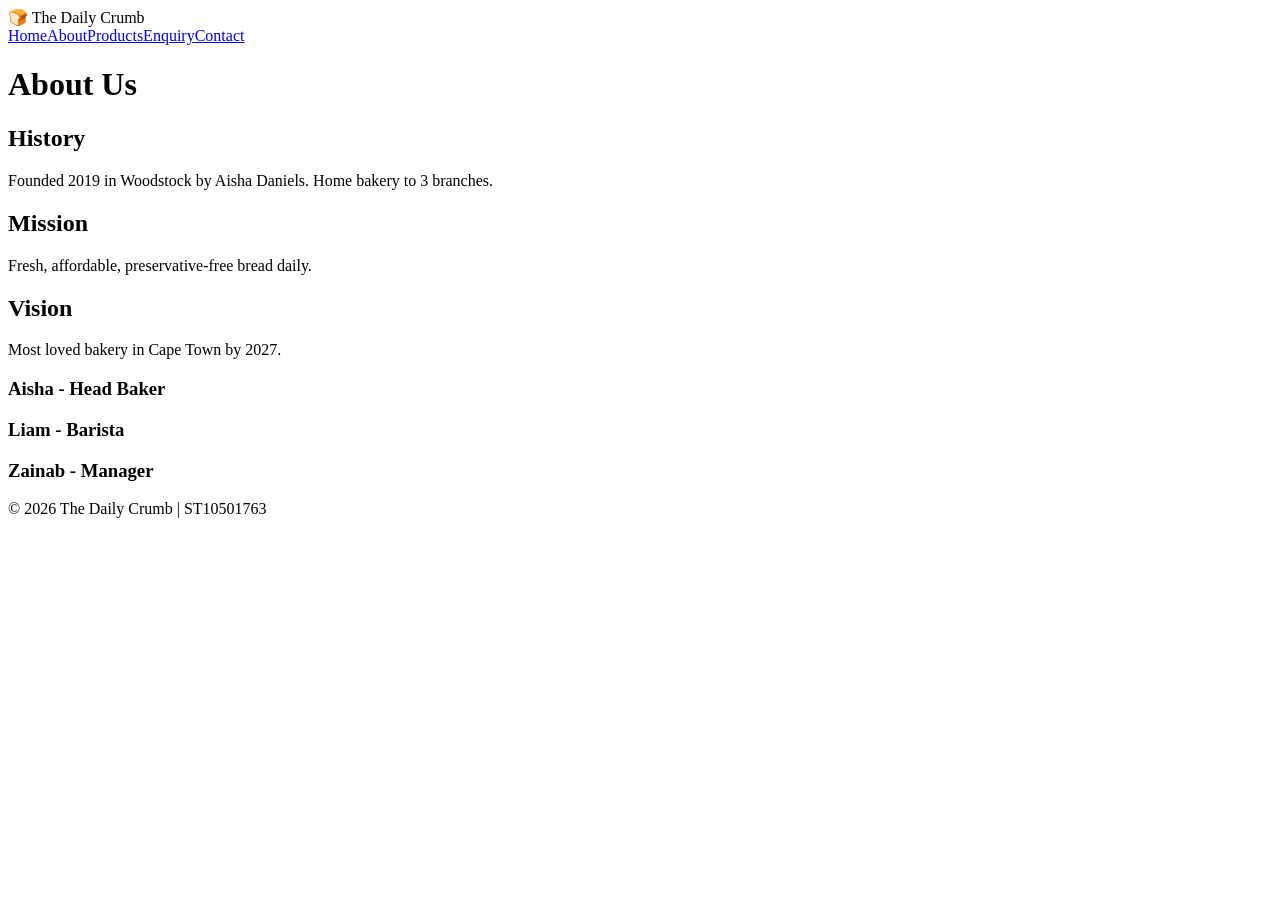
==== about.html @ 2a43c9a7 "first commit" ====
<!DOCTYPE html><html lang="en"><head><meta charset="UTF-8"><meta name="viewport" content="width=device-width, initial-scale=1.0"><title>About | The Daily Crumb</title><link rel="stylesheet" href="css/style.css"></head><body>
<header><div class="logo">🍞 The Daily Crumb</div><nav><a href="index.html">Home</a><a href="about.html" class="active">About</a><a href="products.html">Products</a><a href="enquiry.html">Enquiry</a><a href="contact.html">Contact</a></nav></header>
<main class="container"><h1>About Us</h1><h2>History</h2><p>Founded 2019 in Woodstock by Aisha Daniels. Home bakery to 3 branches.</p><h2>Mission</h2><p>Fresh, affordable, preservative-free bread daily.</p><h2>Vision</h2><p>Most loved bakery in Cape Town by 2027.</p><div class="services-grid"><div class="card"><div class="card-body"><h3>Aisha - Head Baker</h3></div></div><div class="card"><div class="card-body"><h3>Liam - Barista</h3></div></div><div class="card"><div class="card-body"><h3>Zainab - Manager</h3></div></div></div></main>
<footer><p>&copy; 2026 The Daily Crumb | ST10501763</p></footer><script src="js/script.js"></script></body></html>
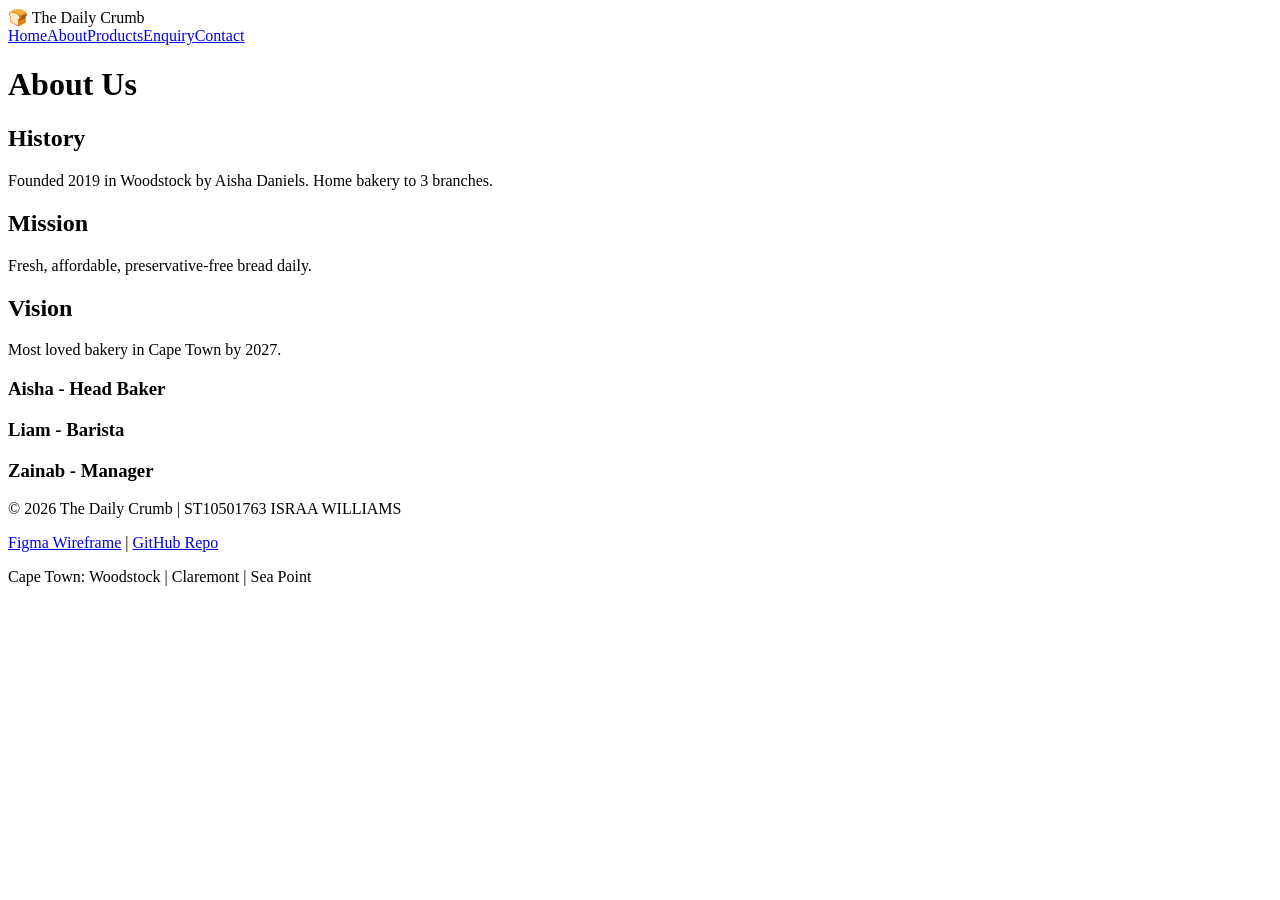
==== commit 8ca69fd4: "Update about.html" ====
--- a/about.html
+++ b/about.html
@@ -1,4 +1,12 @@
 <!DOCTYPE html><html lang="en"><head><meta charset="UTF-8"><meta name="viewport" content="width=device-width, initial-scale=1.0"><title>About | The Daily Crumb</title><link rel="stylesheet" href="css/style.css"></head><body>
 <header><div class="logo">🍞 The Daily Crumb</div><nav><a href="index.html">Home</a><a href="about.html" class="active">About</a><a href="products.html">Products</a><a href="enquiry.html">Enquiry</a><a href="contact.html">Contact</a></nav></header>
 <main class="container"><h1>About Us</h1><h2>History</h2><p>Founded 2019 in Woodstock by Aisha Daniels. Home bakery to 3 branches.</p><h2>Mission</h2><p>Fresh, affordable, preservative-free bread daily.</p><h2>Vision</h2><p>Most loved bakery in Cape Town by 2027.</p><div class="services-grid"><div class="card"><div class="card-body"><h3>Aisha - Head Baker</h3></div></div><div class="card"><div class="card-body"><h3>Liam - Barista</h3></div></div><div class="card"><div class="card-body"><h3>Zainab - Manager</h3></div></div></div></main>
-<footer><p>&copy; 2026 The Daily Crumb | ST10501763</p></footer><script src="js/script.js"></script></body></html>+<footer>
+  <p>&copy; 2026 The Daily Crumb | ST10501763 ISRAA WILLIAMS</p>
+  <p>
+    <a href="https://kindle-nest-86077705.figma.site" target="_blank">Figma Wireframe</a> | 
+    <a href="https://github.com/IsraaWilliams/TheDailyCrumb-ST10501763-ISRAA-WILLIAMS.git">GitHub Repo</a>
+  </p>
+  <p>Cape Town: Woodstock | Claremont | Sea Point</p>
+</footer>
+<script src="js/script.js"></script></body></html>
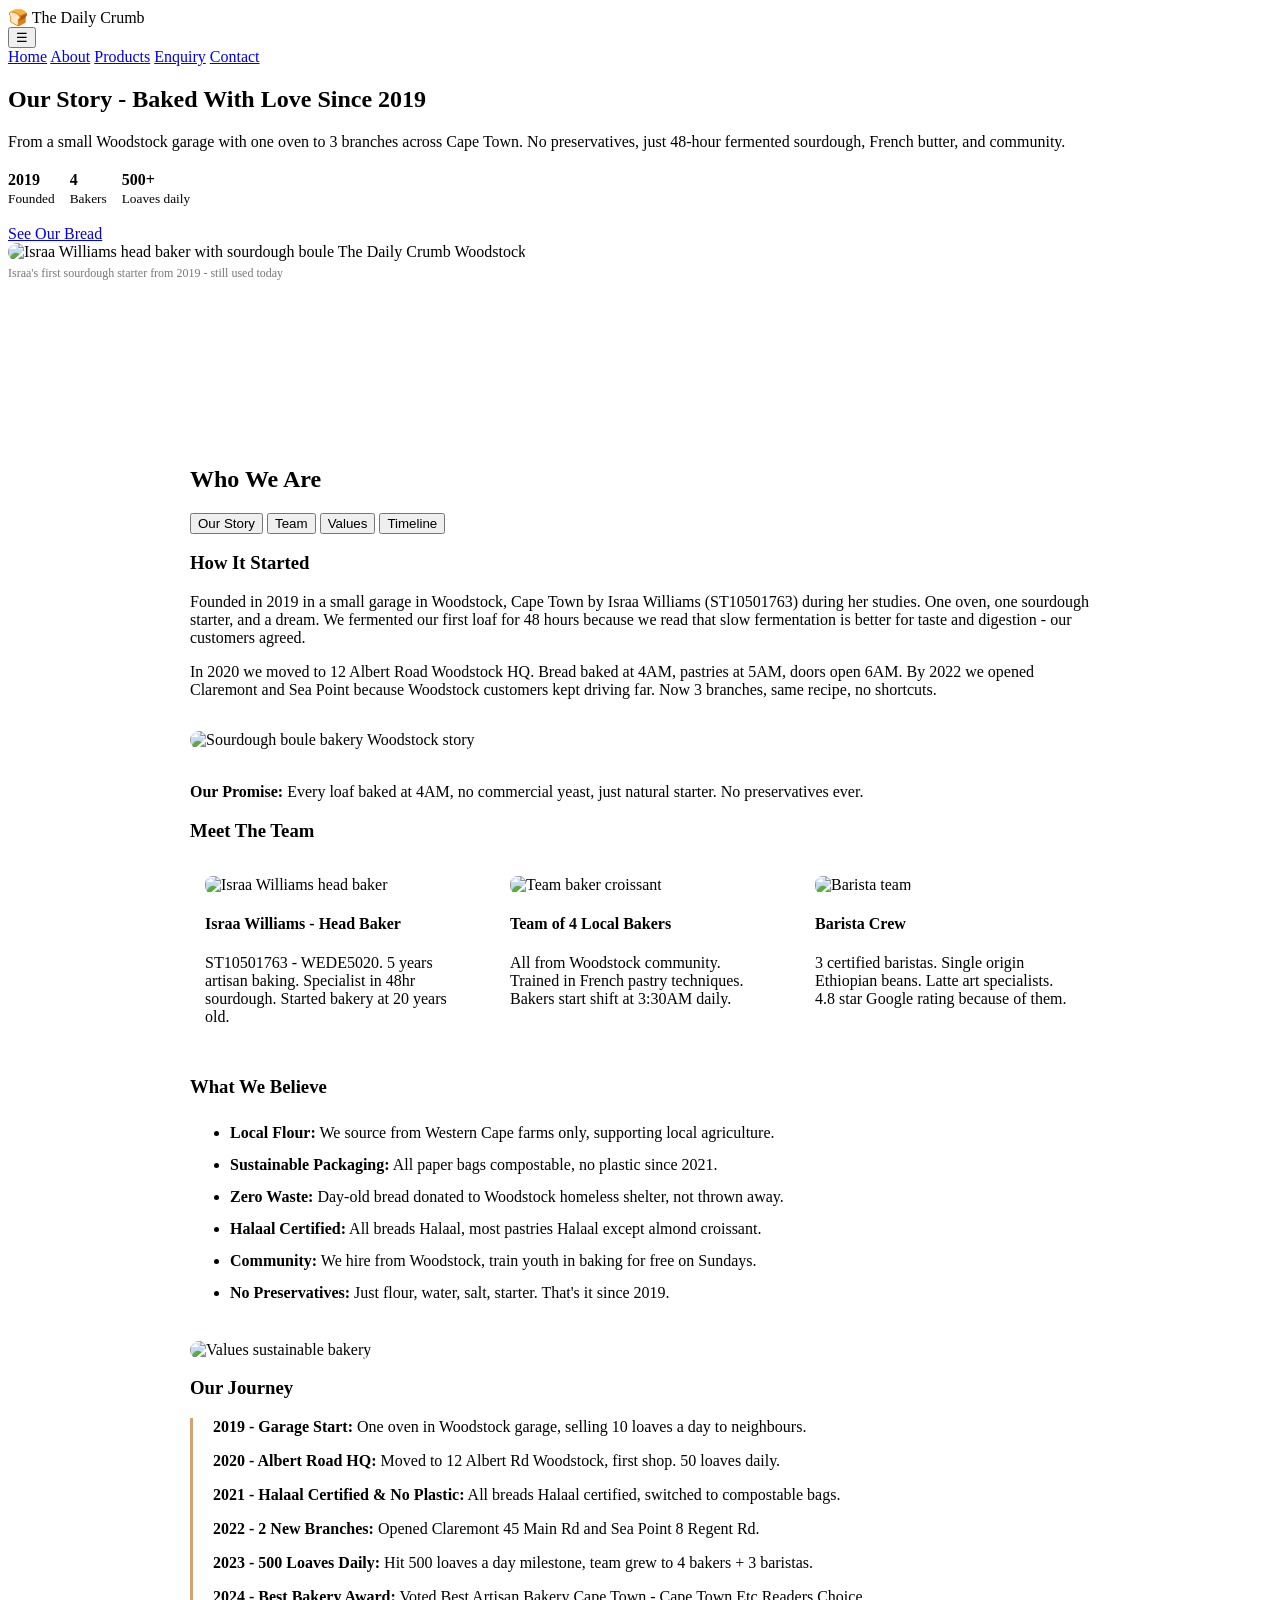
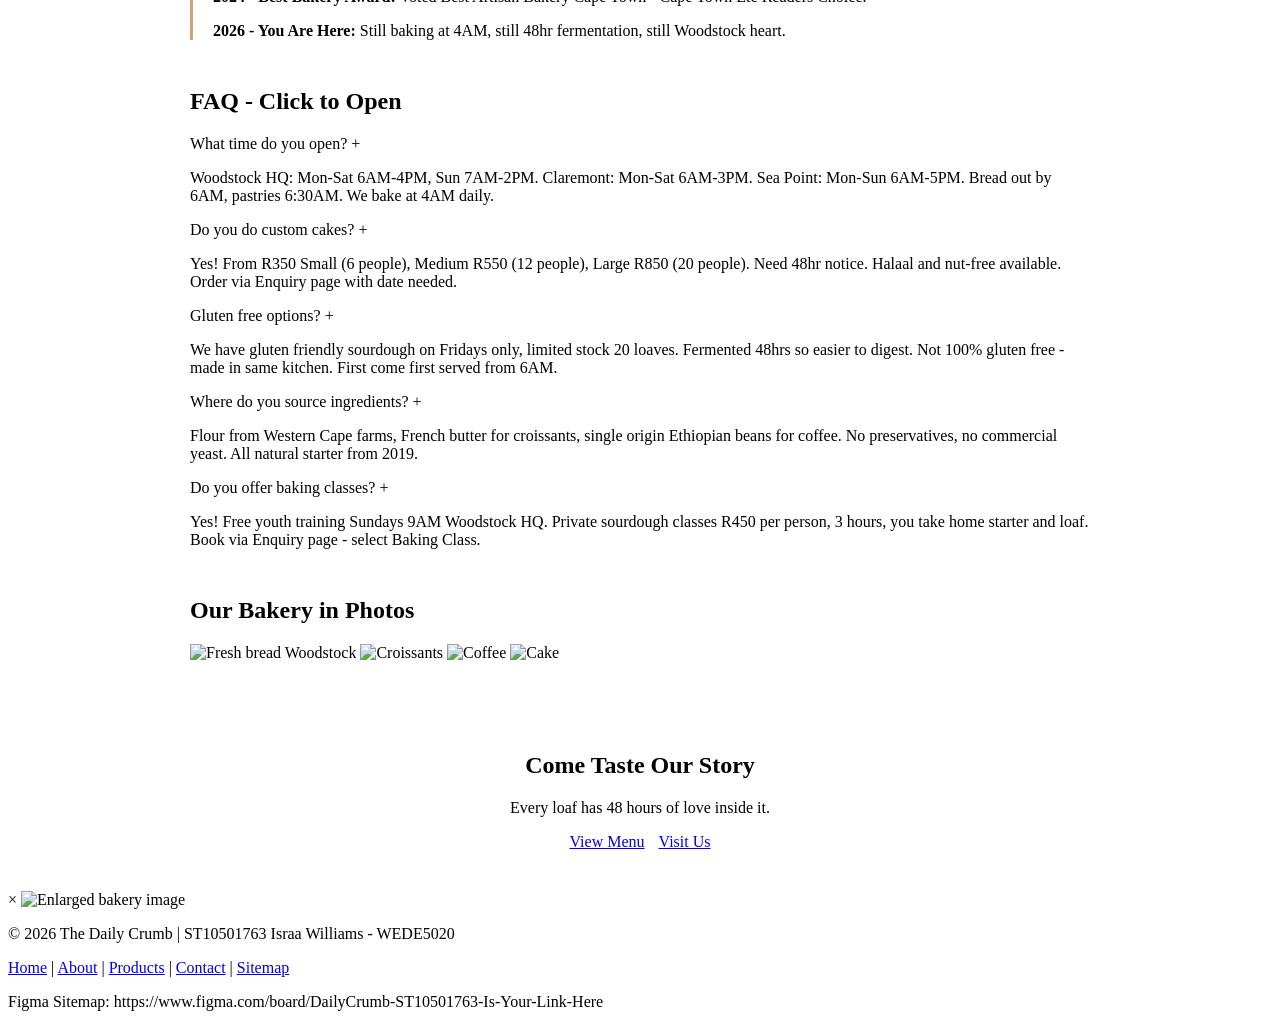
==== commit 15f35e78: "Revise About page for SEO and content updates Updated the About page with enhanced SEO, added team d" ====
--- a/about.html
+++ b/about.html
@@ -1,12 +1,179 @@
-<!DOCTYPE html><html lang="en"><head><meta charset="UTF-8"><meta name="viewport" content="width=device-width, initial-scale=1.0"><title>About | The Daily Crumb</title><link rel="stylesheet" href="css/style.css"></head><body>
-<header><div class="logo">🍞 The Daily Crumb</div><nav><a href="index.html">Home</a><a href="about.html" class="active">About</a><a href="products.html">Products</a><a href="enquiry.html">Enquiry</a><a href="contact.html">Contact</a></nav></header>
-<main class="container"><h1>About Us</h1><h2>History</h2><p>Founded 2019 in Woodstock by Aisha Daniels. Home bakery to 3 branches.</p><h2>Mission</h2><p>Fresh, affordable, preservative-free bread daily.</p><h2>Vision</h2><p>Most loved bakery in Cape Town by 2027.</p><div class="services-grid"><div class="card"><div class="card-body"><h3>Aisha - Head Baker</h3></div></div><div class="card"><div class="card-body"><h3>Liam - Barista</h3></div></div><div class="card"><div class="card-body"><h3>Zainab - Manager</h3></div></div></div></main>
+<!DOCTYPE html>
+<html lang="en">
+<head>
+<meta charset="UTF-8">
+<meta name="viewport" content="width=device-width, initial-scale=1.0">
+<!-- SEO - must match index.html structure -->
+<title>About - The Daily Crumb Bakery Story Since 2019 Woodstock</title>
+<meta name="description" content="Founded 2019 Woodstock Cape Town. Our sourdough fermented 48hrs, baked at 4AM. Meet Israa Williams ST10501763 and our team of 4 local bakers. Halaal, sustainable, community focused.">
+<meta name="keywords" content="about The Daily Crumb, bakery story Woodstock, artisan bakers Cape Town, sourdough history">
+<meta name="author" content="Israa Williams ST10501763">
+<link rel="canonical" href="https://thedailycrumb.netlify.app/about.html">
+<link href="https://fonts.googleapis.com/css2?family=Poppins:wght@400;600;700&family=Lora:wght@400;700&display=swap" rel="stylesheet">
+<link rel="stylesheet" href="https://unpkg.com/leaflet@1.9.4/dist/leaflet.css">
+<link rel="stylesheet" href="css/style.css">
+</head>
+<body>
+
+<!-- SAME HEADER AS INDEX.HTML - so main.js works -->
+<header>
+    <div class="logo">🍞 The Daily Crumb</div>
+    <button id="mobileToggle" class="mobile-toggle" aria-label="Toggle menu">☰</button>
+    <nav id="mainNav">
+        <a href="index.html">Home</a>
+        <a href="about.html" class="active">About</a>
+        <a href="products.html">Products</a>
+        <a href="enquiry.html">Enquiry</a>
+        <a href="contact.html">Contact</a>
+    </nav>
+</header>
+
+<main>
+    <!-- hero about -->
+    <section class="hero" style="min-height:40vh;">
+        <div>
+            <h1>Our Story - Baked With Love Since 2019</h1>
+            <p>From a small Woodstock garage with one oven to 3 branches across Cape Town. No preservatives, just 48-hour fermented sourdough, French butter, and community.</p>
+            <div style="margin-top:20px; display:flex; gap:15px;">
+                <div><strong>2019</strong><br><small>Founded</small></div>
+                <div><strong>4</strong><br><small>Bakers</small></div>
+                <div><strong>500+</strong><br><small>Loaves daily</small></div>
+            </div>
+            <br>
+            <a href="products.html" class="btn">See Our Bread</a>
+        </div>
+        <div>
+            <picture>
+                <source srcset="images/sourdough.jpg.jpeg" type="image/jpeg">
+                <img src="images/sourdough.jpg.jpeg" alt="Israa Williams head baker with sourdough boule The Daily Crumb Woodstock" class="responsive-img lightbox-img" loading="lazy" width="600" height="400" style="border-radius:12px;">
+            </picture>
+            <p style="font-size:12px; color:#777; margin-top:5px;">Israa's first sourdough starter from 2019 - still used today</p>
+        </div>
+    </section>
+
+    <div class="container" style="max-width:900px; margin:auto;">
+
+        <!-- TABS - same class as index.html -->
+        <h2>Who We Are</h2>
+        <div class="tabs">
+            <button class="tab-btn active" data-tab="story">Our Story</button>
+            <button class="tab-btn" data-tab="team">Team</button>
+            <button class="tab-btn" data-tab="values">Values</button>
+            <button class="tab-btn" data-tab="timeline">Timeline</button>
+        </div>
+
+        <div id="story" class="tab-content active">
+            <h3>How It Started</h3>
+            <p>Founded in 2019 in a small garage in Woodstock, Cape Town by Israa Williams (ST10501763) during her studies. One oven, one sourdough starter, and a dream. We fermented our first loaf for 48 hours because we read that slow fermentation is better for taste and digestion - our customers agreed.</p>
+            <p>In 2020 we moved to 12 Albert Road Woodstock HQ. Bread baked at 4AM, pastries at 5AM, doors open 6AM. By 2022 we opened Claremont and Sea Point because Woodstock customers kept driving far. Now 3 branches, same recipe, no shortcuts.</p>
+            <img src="images/bread.jpg.jpeg" alt="Sourdough boule bakery Woodstock story" style="width:100%;max-width:500px;border-radius:12px;margin-top:1rem;" class="lightbox-img" loading="lazy">
+            <br><br>
+            <p><strong>Our Promise:</strong> Every loaf baked at 4AM, no commercial yeast, just natural starter. No preservatives ever.</p>
+        </div>
+
+        <div id="team" class="tab-content">
+            <h3>Meet The Team</h3>
+            <div style="display:grid; grid-template-columns:repeat(auto-fit,minmax(250px,1fr)); gap:15px;">
+                <div class="card" style="padding:15px;">
+                    <img src="images/sourdough.jpg.jpeg" alt="Israa Williams head baker" style="width:100%; height:180px; object-fit:cover; border-radius:8px;" class="lightbox-img">
+                    <h4>Israa Williams - Head Baker</h4>
+                    <p>ST10501763 - WEDE5020. 5 years artisan baking. Specialist in 48hr sourdough. Started bakery at 20 years old.</p>
+                </div>
+                <div class="card" style="padding:15px;">
+                    <img src="images/croissant.jpg.jpeg" alt="Team baker croissant" style="width:100%; height:180px; object-fit:cover; border-radius:8px;" class="lightbox-img">
+                    <h4>Team of 4 Local Bakers</h4>
+                    <p>All from Woodstock community. Trained in French pastry techniques. Bakers start shift at 3:30AM daily.</p>
+                </div>
+                <div class="card" style="padding:15px;">
+                    <img src="images/coffee.jpg.jpeg" alt="Barista team" style="width:100%; height:180px; object-fit:cover; border-radius:8px;" class="lightbox-img">
+                    <h4>Barista Crew</h4>
+                    <p>3 certified baristas. Single origin Ethiopian beans. Latte art specialists. 4.8 star Google rating because of them.</p>
+                </div>
+            </div>
+        </div>
+
+        <div id="values" class="tab-content">
+            <h3>What We Believe</h3>
+            <ul style="line-height:2;">
+                <li><strong>Local Flour:</strong> We source from Western Cape farms only, supporting local agriculture.</li>
+                <li><strong>Sustainable Packaging:</strong> All paper bags compostable, no plastic since 2021.</li>
+                <li><strong>Zero Waste:</strong> Day-old bread donated to Woodstock homeless shelter, not thrown away.</li>
+                <li><strong>Halaal Certified:</strong> All breads Halaal, most pastries Halaal except almond croissant.</li>
+                <li><strong>Community:</strong> We hire from Woodstock, train youth in baking for free on Sundays.</li>
+                <li><strong>No Preservatives:</strong> Just flour, water, salt, starter. That's it since 2019.</li>
+            </ul>
+            <img src="images/hero.jpg.jpeg" alt="Values sustainable bakery" style="width:100%;max-width:500px;border-radius:12px;margin-top:1rem;" class="lightbox-img" loading="lazy">
+        </div>
+
+        <div id="timeline" class="tab-content">
+            <h3>Our Journey</h3>
+            <div style="border-left:3px solid #d4a373; padding-left:20px;">
+                <p><strong>2019 - Garage Start:</strong> One oven in Woodstock garage, selling 10 loaves a day to neighbours.</p>
+                <p><strong>2020 - Albert Road HQ:</strong> Moved to 12 Albert Rd Woodstock, first shop. 50 loaves daily.</p>
+                <p><strong>2021 - Halaal Certified & No Plastic:</strong> All breads Halaal certified, switched to compostable bags.</p>
+                <p><strong>2022 - 2 New Branches:</strong> Opened Claremont 45 Main Rd and Sea Point 8 Regent Rd.</p>
+                <p><strong>2023 - 500 Loaves Daily:</strong> Hit 500 loaves a day milestone, team grew to 4 bakers + 3 baristas.</p>
+                <p><strong>2024 - Best Bakery Award:</strong> Voted Best Artisan Bakery Cape Town - Cape Town Etc Readers Choice.</p>
+                <p><strong>2026 - You Are Here:</strong> Still baking at 4AM, still 48hr fermentation, still Woodstock heart.</p>
+            </div>
+        </div>
+
+        <h2 style="margin-top:3rem;">FAQ - Click to Open</h2>
+        
+        <div class="accordion">
+            <div class="acc-header">What time do you open? +</div>
+            <div class="acc-body"><p>Woodstock HQ: Mon-Sat 6AM-4PM, Sun 7AM-2PM. Claremont: Mon-Sat 6AM-3PM. Sea Point: Mon-Sun 6AM-5PM. Bread out by 6AM, pastries 6:30AM. We bake at 4AM daily.</p></div>
+        </div>
+        <div class="accordion">
+            <div class="acc-header">Do you do custom cakes? +</div>
+            <div class="acc-body"><p>Yes! From R350 Small (6 people), Medium R550 (12 people), Large R850 (20 people). Need 48hr notice. Halaal and nut-free available. Order via Enquiry page with date needed.</p></div>
+        </div>
+        <div class="accordion">
+            <div class="acc-header">Gluten free options? +</div>
+            <div class="acc-body"><p>We have gluten friendly sourdough on Fridays only, limited stock 20 loaves. Fermented 48hrs so easier to digest. Not 100% gluten free - made in same kitchen. First come first served from 6AM.</p></div>
+        </div>
+        <div class="accordion">
+            <div class="acc-header">Where do you source ingredients? +</div>
+            <div class="acc-body"><p>Flour from Western Cape farms, French butter for croissants, single origin Ethiopian beans for coffee. No preservatives, no commercial yeast. All natural starter from 2019.</p></div>
+        </div>
+        <div class="accordion">
+            <div class="acc-header">Do you offer baking classes? +</div>
+            <div class="acc-body"><p>Yes! Free youth training Sundays 9AM Woodstock HQ. Private sourdough classes R450 per person, 3 hours, you take home starter and loaf. Book via Enquiry page - select Baking Class.</p></div>
+        </div>
+
+        <!-- gallery to match index -->
+        <div style="margin-top:3rem;">
+            <h2>Our Bakery in Photos</h2>
+            <div class="gallery-grid">
+                <img src="images/bread.jpg.jpeg" alt="Fresh bread Woodstock" class="lightbox-img">
+                <img src="images/croissant.jpg.jpeg" alt="Croissants" class="lightbox-img">
+                <img src="images/coffee.jpg.jpeg" alt="Coffee" class="lightbox-img">
+                <img src="images/cake.jpg.jpeg" alt="Cake" class="lightbox-img">
+            </div>
+        </div>
+
+        <div style="text-align:center; padding:40px; background:#fff; border-radius:12px; margin-top:30px;">
+            <h2>Come Taste Our Story</h2>
+            <p>Every loaf has 48 hours of love inside it.</p>
+            <a href="products.html" class="btn">View Menu</a>
+            <a href="contact.html" class="btn-outline" style="margin-left:10px;">Visit Us</a>
+        </div>
+    </div>
+</main>
+
+<!-- SAME LIGHTBOX AS INDEX.HTML -->
+<div id="lightbox" class="lightbox">
+    <span class="close-lightbox">&times;</span>
+    <img id="lightbox-img" src="" alt="Enlarged bakery image">
+</div>
+
 <footer>
-  <p>&copy; 2026 The Daily Crumb | ST10501763 ISRAA WILLIAMS</p>
-  <p>
-    <a href="https://kindle-nest-86077705.figma.site" target="_blank">Figma Wireframe</a> | 
-    <a href="https://github.com/IsraaWilliams/TheDailyCrumb-ST10501763-ISRAA-WILLIAMS.git">GitHub Repo</a>
-  </p>
-  <p>Cape Town: Woodstock | Claremont | Sea Point</p>
+    <p>&copy; 2026 The Daily Crumb | ST10501763 Israa Williams - WEDE5020</p>
+    <p><a href="index.html">Home</a> | <a href="about.html">About</a> | <a href="products.html">Products</a> | <a href="contact.html">Contact</a> | <a href="sitemap.xml">Sitemap</a></p>
+    <p>Figma Sitemap: https://www.figma.com/board/DailyCrumb-ST10501763-Is-Your-Link-Here</p>
 </footer>
-<script src="js/script.js"></script></body></html>
+
+<script src="https://unpkg.com/leaflet@1.9.4/dist/leaflet.js"></script>
+<script src="js/main.js"></script>
+</body>
+</html>
